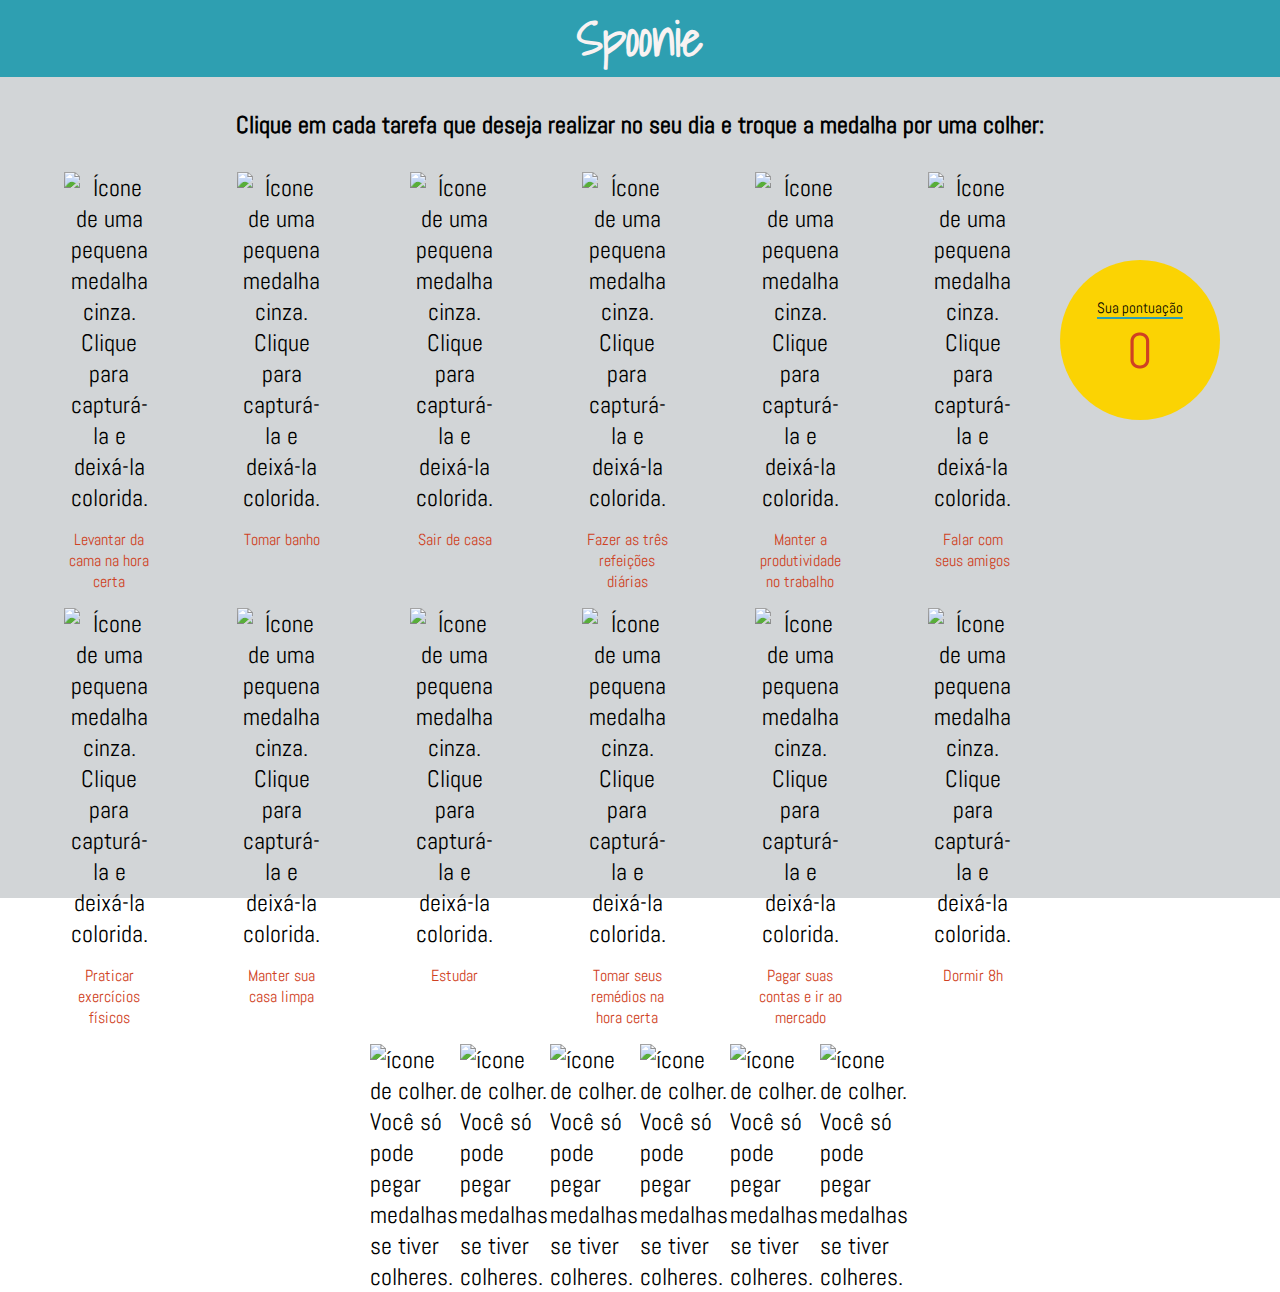
==== game.html @ 8041890f "MVP pronto. Falta conteúdo da página resultados" ====
<!DOCTYPE html>
<html>
<head>
    <meta charset="utf-8" />
    <meta http-equiv="X-UA-Compatible" content="IE=edge">
    <meta name="description" content="Jogo online para escolher colheres em troca de conquistas diárias">
    <title>Spoonie | Você consegue chegar ao fim do dia?</title>
    <link href="https://fonts.googleapis.com/css?family=Abel|Shadows+Into+Light" rel="stylesheet"> 
    <link rel="stylesheet" type="text/css" media="screen" href="./assets/css/main.css" />
</head>
<body>
    <nav>
        <!-- <a href="index.html"><img src="./assets/img/left-arrow.svg" alt="Ícone de seta para a esquerda. Clicar para voltar à tela inicial."></a> -->
        <a href="index.html"><h1>Spoonie</h1></a>
        <!-- <a href="results.html"><img src="./assets/img/right-arrow.svg" alt="ícone de seta para a direita. Clicar para finalizar a partida."></a> -->
    </nav>
    <main>
        <section id="game">
            <h4>Clique em cada tarefa que deseja realizar no seu dia e troque a medalha por uma colher:</h4>
            <div id="all_badges">
                <div class="badges_container">
                    <img src="./assets/img/greymedal.svg" alt="Ícone de uma pequena medalha cinza. Clique para capturá-la e deixá-la colorida." class="badge" id="c0">
                    <p>Levantar da cama na hora certa</p>
                </div>
                <div class="badges_container">
                    <img src="./assets/img/greymedal.svg" alt="Ícone de uma pequena medalha cinza. Clique para capturá-la e deixá-la colorida." class="badge" id="c1">
                    <p>Tomar banho</p>
                </div>
                <div class="badges_container">
                    <img src="./assets/img/greymedal.svg" alt="Ícone de uma pequena medalha cinza. Clique para capturá-la e deixá-la colorida." class="badge" id="c2">
                    <p>Sair de casa</p>
                </div>
                <div class="badges_container">
                    <img src="./assets/img/greymedal.svg" alt="Ícone de uma pequena medalha cinza. Clique para capturá-la e deixá-la colorida." class="badge" id="c3">
                    <p>Fazer as três refeições diárias</p>
                </div>
                <div class="badges_container">
                    <img src="./assets/img/greymedal.svg" alt="Ícone de uma pequena medalha cinza. Clique para capturá-la e deixá-la colorida." class="badge" id="c4">
                    <p>Manter a produtividade no trabalho</p>
                </div>
                <div class="badges_container">
                    <img src="./assets/img/greymedal.svg" alt="Ícone de uma pequena medalha cinza. Clique para capturá-la e deixá-la colorida." class="badge" id="c5">
                    <p>Falar com seus amigos</p>
                </div>
                <div class="badges_container">
                    <img src="./assets/img/greymedal.svg" alt="Ícone de uma pequena medalha cinza. Clique para capturá-la e deixá-la colorida." class="badge" id="c6">
                    <p>Praticar exercícios físicos</p>
                </div>
                <div class="badges_container">
                    <img src="./assets/img/greymedal.svg" alt="Ícone de uma pequena medalha cinza. Clique para capturá-la e deixá-la colorida." class="badge" id="c7">
                    <p>Manter sua casa limpa</p>
                </div>
                <div class="badges_container">
                    <img src="./assets/img/greymedal.svg" alt="Ícone de uma pequena medalha cinza. Clique para capturá-la e deixá-la colorida." class="badge" id="c8">
                    <p>Estudar</p>
                </div>
                <div class="badges_container">
                    <img src="./assets/img/greymedal.svg" alt="Ícone de uma pequena medalha cinza. Clique para capturá-la e deixá-la colorida." class="badge" id="c9">
                    <p>Tomar seus remédios na hora certa</p>
                </div>
                <div class="badges_container">
                    <img src="./assets/img/greymedal.svg" alt="Ícone de uma pequena medalha cinza. Clique para capturá-la e deixá-la colorida." class="badge" id="c10">
                    <p>Pagar suas contas e ir ao mercado</p>
                </div>
                <div class="badges_container">
                    <img src="./assets/img/greymedal.svg" alt="Ícone de uma pequena medalha cinza. Clique para capturá-la e deixá-la colorida." class="badge" id="c11">
                    <p>Dormir 8h</p>
                </div>
            </div>
            <div id="all_spoons">
                <img src="./assets/img/teaspoon.svg" alt="ícone de colher. Você só pode pegar medalhas se tiver colheres." class="spoon">
                <img src="./assets/img/teaspoon.svg" alt="ícone de colher. Você só pode pegar medalhas se tiver colheres." class="spoon">
                <img src="./assets/img/teaspoon.svg" alt="ícone de colher. Você só pode pegar medalhas se tiver colheres." class="spoon">
                <img src="./assets/img/teaspoon.svg" alt="ícone de colher. Você só pode pegar medalhas se tiver colheres." class="spoon">
                <img src="./assets/img/teaspoon.svg" alt="ícone de colher. Você só pode pegar medalhas se tiver colheres." class="spoon">
                <img src="./assets/img/teaspoon.svg" alt="ícone de colher. Você só pode pegar medalhas se tiver colheres." class="spoon">
            </div>
            <div id="score">
                <p class="score_subtitle">Sua pontuação</p>
                <p id="score_p">0</p>
            </div>
            <div id="myModal" class="modal">
                <div class="modal-content">
                  <div class="modal-header">
                    <h2>Você não pode realizar tarefas sem colheres! :( </h2>
                    <div id="buttons">
                        <button id="button_out" class="modal_button" target="_blank">Tentar de novo</a>
                        <button id="button_end" class="modal_button" target="_blank">Finalizar partida</a>
                    </div>
                  </div>
                </div>
              </div>
        </section>
    </main>
    
    <script type="text/javascript" src="./assets/js/main.js"></script>
</body>
</html>
---- assets/css/main.css ----
*,
body {
    box-sizing: border-box;
    font-family: 'Abel', sans-serif;
    font-size: 24px;
}
@media (max-width: 768px) {
    * {
        font-size: 15px;
    }
}

body {
    margin: 0;
}

nav {
    background-color: #2E9FB1;
    width: 100%;
    display: flex;
    justify-content: space-around;
    align-items: center;
}

nav img {
    width: 54px;
}

nav a {
    text-decoration: none;
}

h1 {
    font-family: 'Shadows Into Light', cursive;
    font-size: 48px;
    color: #F8F2F2;
    margin: 0;
}

main {
    display: flex;
    flex-direction: column;
    align-items: center;
}

#initial_main {
    width: 80vh;
    height: 80vh;
    background-color: #D2D5D7;
    border-radius: 100%;
    margin-top: 15px;
    display: flex;
    flex-direction: column;
    justify-content: center;
}
@media (max-width: 768px) {
    #initial_main {
        margin-top: 25px;
        width: 90vw;
        height: 90vw;
    }
}

#initial_main div {
    display: flex;
    flex-direction: column;
    align-items: center;
    /* width: 90%; */
    margin: 0 auto;
}

.intro_p {
    width: 73%;
}

.my_button {
    padding: 5px;
    border: 2px #2E9FB1 solid;
    text-decoration: none;
    color: #2E9FB1;
}

#game {
    background-color: #D2D5D7;
    width: 100vw;
    height: calc(100vh - 79px);
}
@media (max-width: 768px) {
    #game {
        height: 100%;
    }
}

h4 {
    text-align: center;
    padding: 0 10px;
}

#all_badges {
    width: 90vw;
    margin: 0 auto;
    display: flex;
    justify-content: left;
    flex-wrap: wrap;
}
@media(max-width: 768px) {
    #all_badges {
        justify-content: center;
    }
}

.badges_container {
    display: flex;
    flex-direction: column;
    width: 15%;
    text-align: center;
}
@media(max-width: 768px) {
    .badges_container {
        width: auto;
    }
}

.badges_container p {
    font-size: 16px;
    width: 90px;
    color: #cf4123;
}

.badge {
    width: 90px;
}
.badge:focus,
.badge:hover {
    cursor: pointer;
}

#all_spoons {
    display: flex;
    flex-wrap: wrap;
    justify-content: center;
    /* width: 90vw; */
}

.spoon {
    width: 90px;
}

#score {
    position: absolute;
    right: 60px;
    top: 260px;
    display: flex;
    flex-direction: column;
    align-items: center;
    justify-content: center;
    background-color: #FBD303;
    border-radius: 50%;
    width: 160px;
    height: 160px;
}
@media (max-width: 1024px) {
    #score {
        right: 20px;
    }
}
@media (max-width: 768px) {
    #score {
        position: initial;
        margin: 25px auto;
    }
}

.score_subtitle {
    margin: 0;
    font-size: 15px;
    border-bottom: #2E9FB1 2px solid;
}

#score_p {
    margin: 0;
    font-size: 50px;
    color: #cf4123;
}

.modal {
    display: none;
    position: fixed;
    z-index: 1;
    padding-top: 100px;
    left: 0;
    top: 0px;
    width: 100%;
    height: 100%;
    background-color: rgba(0,0,0,0.4);
}

.modal-content {
    position: relative;
    margin: auto;
    padding: 0;
    width: 50%;
    box-shadow: 0 4px 8px 0 rgba(0,0,0,0.2),0 6px 20px 0 rgba(0,0,0,0.19);
    -webkit-animation-name: animatetop;
    -webkit-animation-duration: 0.2s;
    animation-name: animatetop;
    animation-duration: 0.2s
}

@-webkit-keyframes animatetop {
    from {top:-300px; opacity:0} 
    to {top:0; opacity:1}
}
@keyframes animatetop {
    from {top:-300px; opacity:0}
    to {top:0; opacity:1}
}

h2 {
    text-align: center;
    margin: 0;
}

.modal-header {
    padding: 40px 10px;
    background-color: #2E9FB1;
    color: white;
}
@media (max-width: 488px) {
    .modal-header {
        padding: 25px 15px;
    }
}

#buttons {
    display: flex;
    justify-content: space-around;
}
@media (max-width: 488px) {
    #buttons {
        flex-direction: column;
    }
}

.modal_button {
    float: left;
    padding: 5px;
    border: 2px #ffffff solid;
    background-color: #2E9FB1;
    color: #ffffff;
}
.modal_button:focus,
.modal_button:hover {
    cursor: pointer;
}
@media(max-width: 488px) {
    .modal_button {
        margin-top: 25px;
    }
}

#end_main {
    /* width: 100vw; */
    background-color: #D2D5D7;
    display: flex;
    flex-direction: column;
    justify-content: center;
    align-items: center;
}

#end_main div {
    width: 63%;
    display: flex;
    flex-direction: column;
    justify-content: center;
    align-items: center;
}

footer {
    background: #2e9fb1;
    padding: 2px 0;
    text-align: center;


    width: 100%;
}

footer p {
    font-size: 13px;
    font-family: sans-serif;
    color: #151515;
}
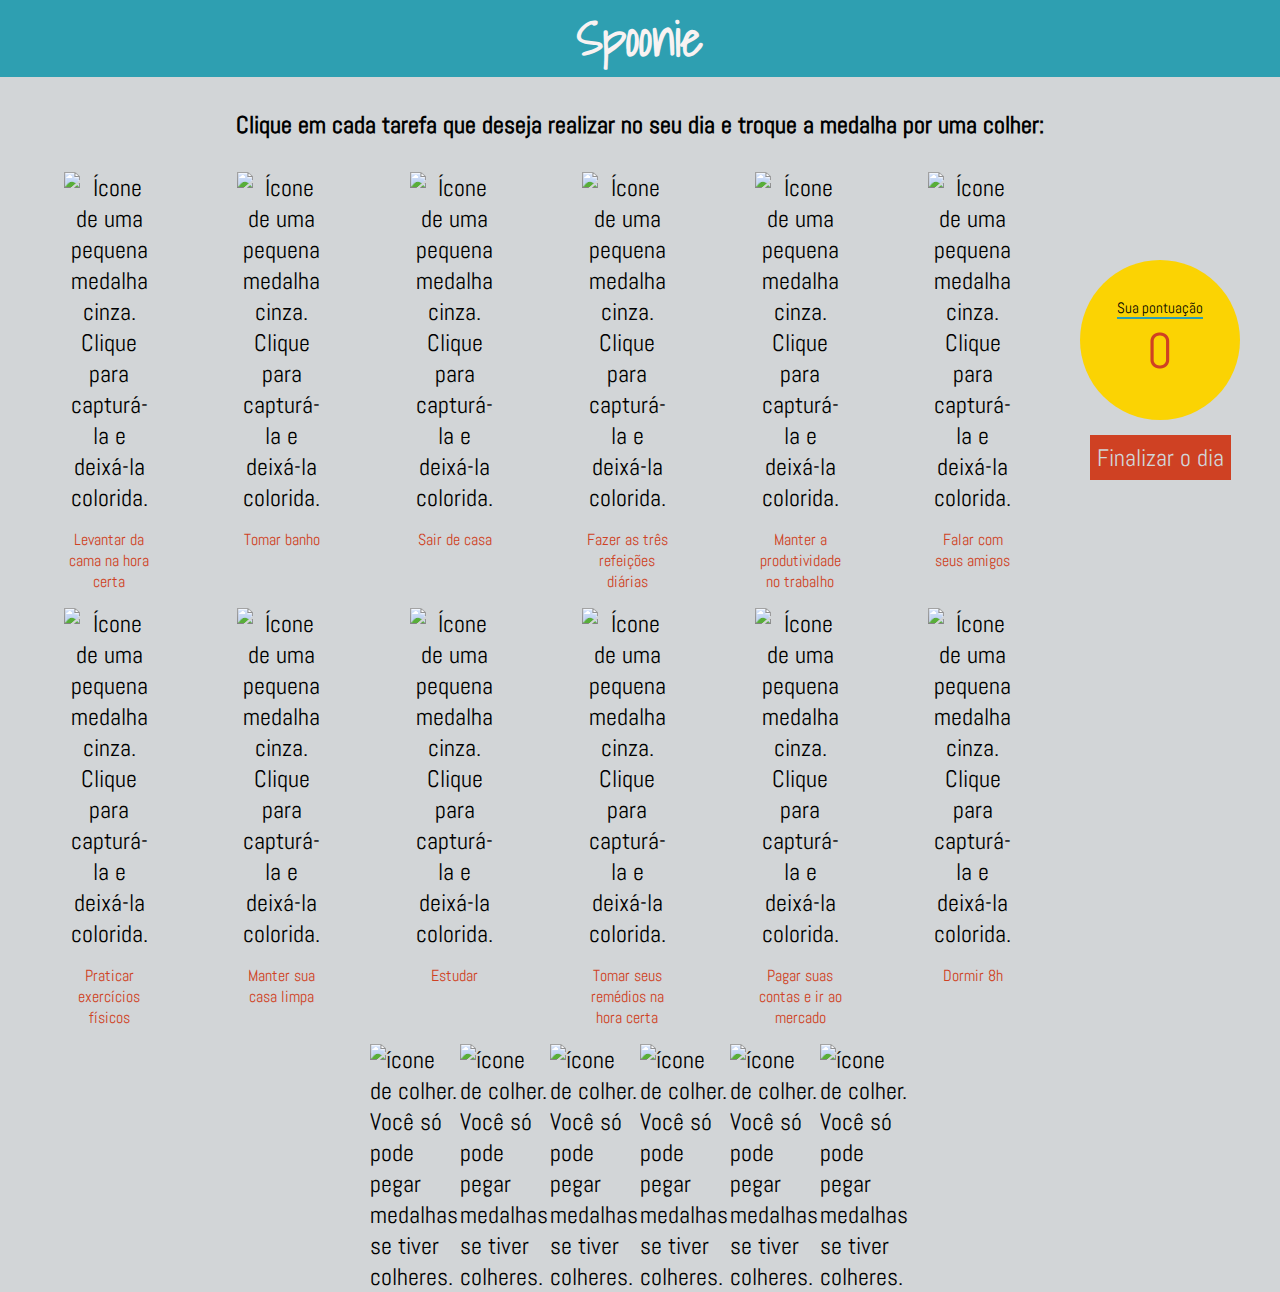
==== commit b7d1739a: "Interaction message completed" ====
--- a/game.html
+++ b/game.html
@@ -19,51 +19,51 @@
             <h4>Clique em cada tarefa que deseja realizar no seu dia e troque a medalha por uma colher:</h4>
             <div id="all_badges">
                 <div class="badges_container">
-                    <img src="./assets/img/greymedal.svg" alt="Ícone de uma pequena medalha cinza. Clique para capturá-la e deixá-la colorida." class="badge" id="c0">
+                    <img src="./assets/img/greymedal.svg" alt="Ícone de uma pequena medalha cinza. Clique para capturá-la e deixá-la colorida." class="badge" value="levantou">
                     <p>Levantar da cama na hora certa</p>
                 </div>
                 <div class="badges_container">
-                    <img src="./assets/img/greymedal.svg" alt="Ícone de uma pequena medalha cinza. Clique para capturá-la e deixá-la colorida." class="badge" id="c1">
+                    <img src="./assets/img/greymedal.svg" alt="Ícone de uma pequena medalha cinza. Clique para capturá-la e deixá-la colorida." class="badge" value='banho'>
                     <p>Tomar banho</p>
                 </div>
                 <div class="badges_container">
-                    <img src="./assets/img/greymedal.svg" alt="Ícone de uma pequena medalha cinza. Clique para capturá-la e deixá-la colorida." class="badge" id="c2">
+                    <img src="./assets/img/greymedal.svg" alt="Ícone de uma pequena medalha cinza. Clique para capturá-la e deixá-la colorida." class="badge" value='saiu'>
                     <p>Sair de casa</p>
                 </div>
                 <div class="badges_container">
-                    <img src="./assets/img/greymedal.svg" alt="Ícone de uma pequena medalha cinza. Clique para capturá-la e deixá-la colorida." class="badge" id="c3">
+                    <img src="./assets/img/greymedal.svg" alt="Ícone de uma pequena medalha cinza. Clique para capturá-la e deixá-la colorida." class="badge" value='comeu'>
                     <p>Fazer as três refeições diárias</p>
                 </div>
                 <div class="badges_container">
-                    <img src="./assets/img/greymedal.svg" alt="Ícone de uma pequena medalha cinza. Clique para capturá-la e deixá-la colorida." class="badge" id="c4">
+                    <img src="./assets/img/greymedal.svg" alt="Ícone de uma pequena medalha cinza. Clique para capturá-la e deixá-la colorida." class="badge" value='produziu'>
                     <p>Manter a produtividade no trabalho</p>
                 </div>
                 <div class="badges_container">
-                    <img src="./assets/img/greymedal.svg" alt="Ícone de uma pequena medalha cinza. Clique para capturá-la e deixá-la colorida." class="badge" id="c5">
+                    <img src="./assets/img/greymedal.svg" alt="Ícone de uma pequena medalha cinza. Clique para capturá-la e deixá-la colorida." class="badge" value='amigos'>
                     <p>Falar com seus amigos</p>
                 </div>
                 <div class="badges_container">
-                    <img src="./assets/img/greymedal.svg" alt="Ícone de uma pequena medalha cinza. Clique para capturá-la e deixá-la colorida." class="badge" id="c6">
+                    <img src="./assets/img/greymedal.svg" alt="Ícone de uma pequena medalha cinza. Clique para capturá-la e deixá-la colorida." class="badge" value='exercícios'>
                     <p>Praticar exercícios físicos</p>
                 </div>
                 <div class="badges_container">
-                    <img src="./assets/img/greymedal.svg" alt="Ícone de uma pequena medalha cinza. Clique para capturá-la e deixá-la colorida." class="badge" id="c7">
+                    <img src="./assets/img/greymedal.svg" alt="Ícone de uma pequena medalha cinza. Clique para capturá-la e deixá-la colorida." class="badge" value='limpou'>
                     <p>Manter sua casa limpa</p>
                 </div>
                 <div class="badges_container">
-                    <img src="./assets/img/greymedal.svg" alt="Ícone de uma pequena medalha cinza. Clique para capturá-la e deixá-la colorida." class="badge" id="c8">
+                    <img src="./assets/img/greymedal.svg" alt="Ícone de uma pequena medalha cinza. Clique para capturá-la e deixá-la colorida." class="badge" value='estudou'>
                     <p>Estudar</p>
                 </div>
                 <div class="badges_container">
-                    <img src="./assets/img/greymedal.svg" alt="Ícone de uma pequena medalha cinza. Clique para capturá-la e deixá-la colorida." class="badge" id="c9">
+                    <img src="./assets/img/greymedal.svg" alt="Ícone de uma pequena medalha cinza. Clique para capturá-la e deixá-la colorida." class="badge" value='remédios'>
                     <p>Tomar seus remédios na hora certa</p>
                 </div>
                 <div class="badges_container">
-                    <img src="./assets/img/greymedal.svg" alt="Ícone de uma pequena medalha cinza. Clique para capturá-la e deixá-la colorida." class="badge" id="c10">
+                    <img src="./assets/img/greymedal.svg" alt="Ícone de uma pequena medalha cinza. Clique para capturá-la e deixá-la colorida." class="badge" value='mercado'>
                     <p>Pagar suas contas e ir ao mercado</p>
                 </div>
                 <div class="badges_container">
-                    <img src="./assets/img/greymedal.svg" alt="Ícone de uma pequena medalha cinza. Clique para capturá-la e deixá-la colorida." class="badge" id="c11">
+                    <img src="./assets/img/greymedal.svg" alt="Ícone de uma pequena medalha cinza. Clique para capturá-la e deixá-la colorida." class="badge" value='dormiu'>
                     <p>Dormir 8h</p>
                 </div>
             </div>
@@ -75,21 +75,37 @@
                 <img src="./assets/img/teaspoon.svg" alt="ícone de colher. Você só pode pegar medalhas se tiver colheres." class="spoon">
                 <img src="./assets/img/teaspoon.svg" alt="ícone de colher. Você só pode pegar medalhas se tiver colheres." class="spoon">
             </div>
-            <div id="score">
-                <p class="score_subtitle">Sua pontuação</p>
-                <p id="score_p">0</p>
+            <div id="sidebar">
+                <div id="score">
+                    <p class="score_subtitle">Sua pontuação</p>
+                    <p id="score_p">0</p>
+                </div>
+                <div id="div_button">
+                    <button id="try_win">Finalizar o dia</button>
+                </div>
             </div>
-            <div id="myModal" class="modal">
-                <div class="modal-content">
-                  <div class="modal-header">
+            <div id="my_modal" class="modal">
+                <div class="modal_content">
+                  <div class="modal_header">
                     <h2>Você não pode realizar tarefas sem colheres! :( </h2>
-                    <div id="buttons">
-                        <button id="button_out" class="modal_button" target="_blank">Tentar de novo</a>
-                        <button id="button_end" class="modal_button" target="_blank">Finalizar partida</a>
+                    <div class="buttons">
+                        <button id="button_out" class="modal_button">Começar de novo</button>
+                        <button id="button_end" class="modal_button">Finalizar partida</button>
                     </div>
                   </div>
                 </div>
-              </div>
+            </div>
+            <div id="modal_alert" class="modal">
+                <div class="modal_content">
+                    <div class="modal_header">
+                        <h2 id="interactionText"></h2>
+                        <div class="buttons">
+                            <button id="button_continue" class="modal_button">Continuar jogando</button>
+                            <button id="button_giveup" class="modal_button">Finalizar partida</button>
+                        </div>
+                    </div>
+                </div>
+            </div>
         </section>
     </main>
     
--- a/assets/css/main.css
+++ b/assets/css/main.css
@@ -12,6 +12,7 @@
 
 body {
     margin: 0;
+    background-color: #D2D5D7;
 }
 
 nav {
@@ -35,6 +36,7 @@
     font-size: 48px;
     color: #F8F2F2;
     margin: 0;
+
 }
 
 main {
@@ -46,7 +48,7 @@
 #initial_main {
     width: 80vh;
     height: 80vh;
-    background-color: #D2D5D7;
+    background-color: #2e9fb1;
     border-radius: 100%;
     margin-top: 15px;
     display: flex;
@@ -75,15 +77,15 @@
 
 .my_button {
     padding: 5px;
-    border: 2px #2E9FB1 solid;
+    border: 2px #D2D5D7 solid;
     text-decoration: none;
-    color: #2E9FB1;
+    color: #D2D5D7;
 }
 
 #game {
     background-color: #D2D5D7;
     width: 100vw;
-    height: calc(100vh - 79px);
+    height: calc(100% - 79px);
 }
 @media (max-width: 768px) {
     #game {
@@ -103,7 +105,7 @@
     justify-content: left;
     flex-wrap: wrap;
 }
-@media(max-width: 768px) {
+@media(max-width: 988px) {
     #all_badges {
         justify-content: center;
     }
@@ -146,10 +148,22 @@
     width: 90px;
 }
 
+#sidebar {
+    display: flex;
+    flex-direction: column;
+    align-items: center;
+    position: absolute;
+    right: 40px;
+    top: 260px;
+}
+@media (max-width: 988px) {
+    #sidebar {
+        position: initial;
+        margin: 25px auto;
+    }
+}
+
 #score {
-    position: absolute;
-    right: 60px;
-    top: 260px;
     display: flex;
     flex-direction: column;
     align-items: center;
@@ -158,17 +172,7 @@
     border-radius: 50%;
     width: 160px;
     height: 160px;
-}
-@media (max-width: 1024px) {
-    #score {
-        right: 20px;
-    }
-}
-@media (max-width: 768px) {
-    #score {
-        position: initial;
-        margin: 25px auto;
-    }
+    margin-bottom: 15px;
 }
 
 .score_subtitle {
@@ -181,6 +185,33 @@
     margin: 0;
     font-size: 50px;
     color: #cf4123;
+}
+
+#try_win {
+    padding: 5px;
+    border: 2px #cf4123 solid;
+    text-decoration: none;
+    color: rgb(210, 213, 215);
+    background-color: #cf4123;
+}
+#try_win:focus,
+#try_win:hover {
+    cursor: pointer;
+}
+@media (max-width: 1024px) {
+    #try_win {
+        right: 20px;
+    }
+}
+@media (max-width: 768px) {
+    #try_win {
+        position: initial;
+        margin: 10px auto;
+    }
+}
+
+#div_button {
+    display: flex;
 }
 
 .modal {
@@ -195,7 +226,7 @@
     background-color: rgba(0,0,0,0.4);
 }
 
-.modal-content {
+.modal_content {
     position: relative;
     margin: auto;
     padding: 0;
@@ -218,26 +249,26 @@
 
 h2 {
     text-align: center;
-    margin: 0;
-}
-
-.modal-header {
+    margin: 0 0 10px 0;
+}
+
+.modal_header {
     padding: 40px 10px;
     background-color: #2E9FB1;
     color: white;
 }
 @media (max-width: 488px) {
-    .modal-header {
+    .modal_header {
         padding: 25px 15px;
     }
 }
 
-#buttons {
+.buttons {
     display: flex;
     justify-content: space-around;
 }
 @media (max-width: 488px) {
-    #buttons {
+    .buttons {
         flex-direction: column;
     }
 }
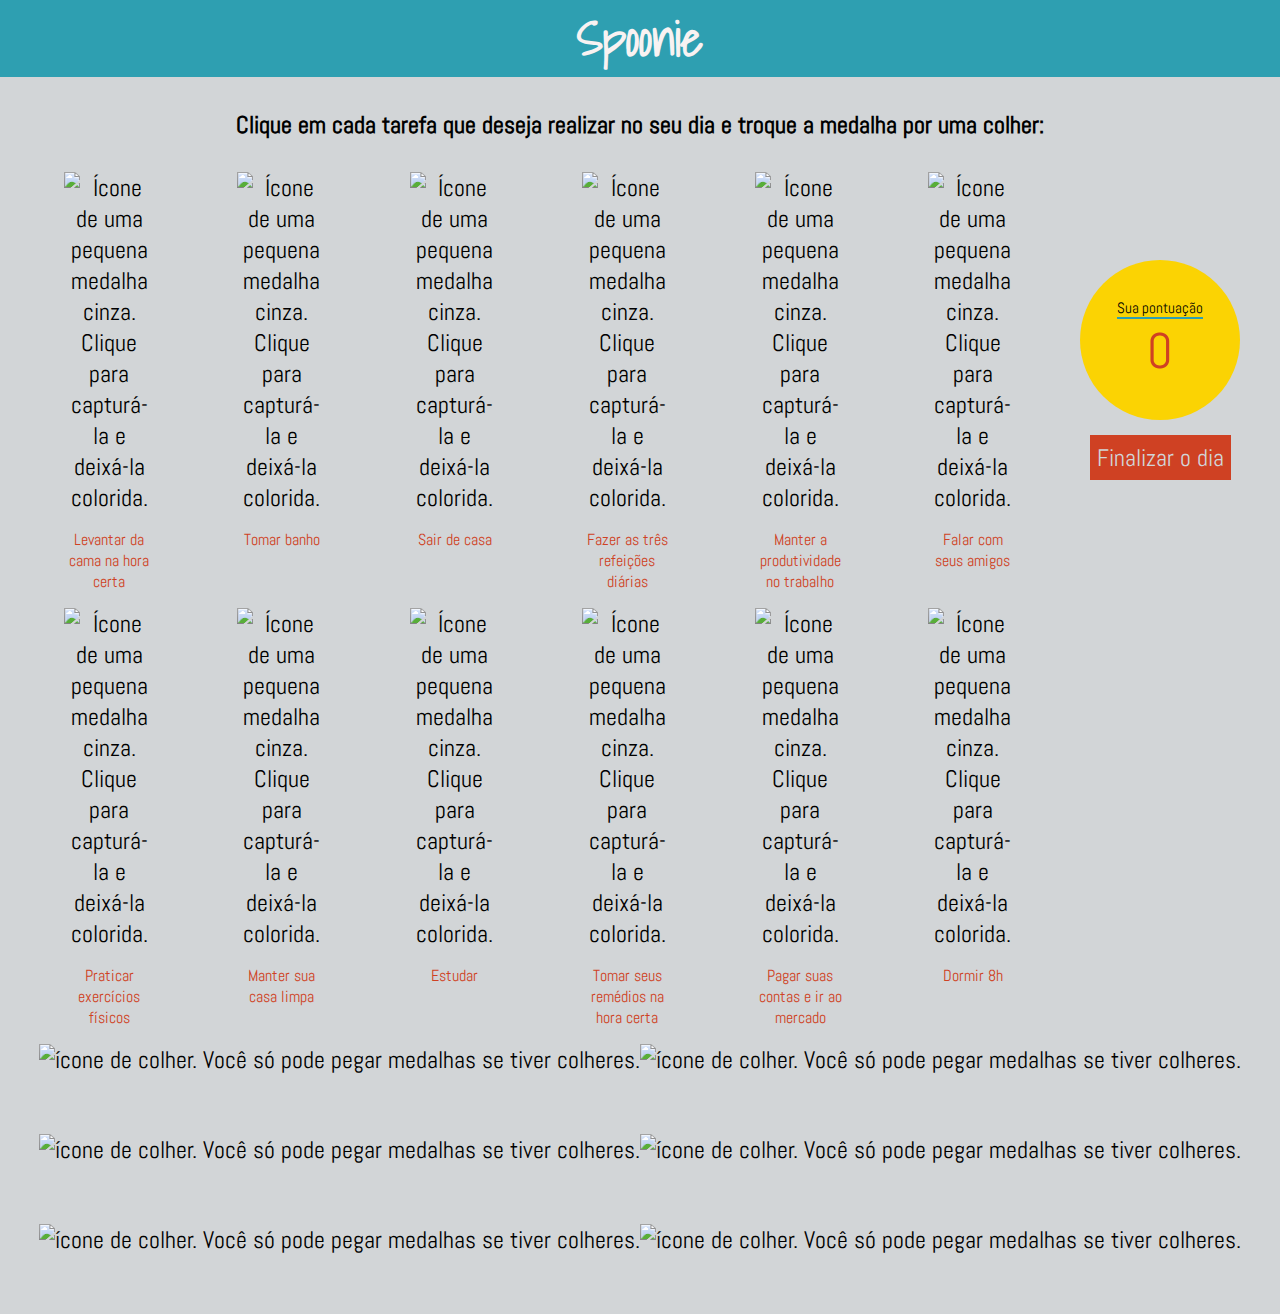
==== commit e6ad79fe: "Progressive Web App final version" ====
--- a/game.html
+++ b/game.html
@@ -5,14 +5,15 @@
     <meta http-equiv="X-UA-Compatible" content="IE=edge">
     <meta name="description" content="Jogo online para escolher colheres em troca de conquistas diárias">
     <title>Spoonie | Você consegue chegar ao fim do dia?</title>
+    <meta name="viewport" content="width=device-width, initial-scale=1">
+    <link rel='shortcut icon' type='image/x-icon' href='./favicon.ico' />
+    <link rel="manifest" href="./manifest.json">
     <link href="https://fonts.googleapis.com/css?family=Abel|Shadows+Into+Light" rel="stylesheet"> 
     <link rel="stylesheet" type="text/css" media="screen" href="./assets/css/main.css" />
 </head>
 <body>
     <nav>
-        <!-- <a href="index.html"><img src="./assets/img/left-arrow.svg" alt="Ícone de seta para a esquerda. Clicar para voltar à tela inicial."></a> -->
         <a href="index.html"><h1>Spoonie</h1></a>
-        <!-- <a href="results.html"><img src="./assets/img/right-arrow.svg" alt="ícone de seta para a direita. Clicar para finalizar a partida."></a> -->
     </nav>
     <main>
         <section id="game">
--- a/assets/css/main.css
+++ b/assets/css/main.css
@@ -84,13 +84,7 @@
 
 #game {
     background-color: #D2D5D7;
-    width: 100vw;
     height: calc(100% - 79px);
-}
-@media (max-width: 768px) {
-    #game {
-        height: 100%;
-    }
 }
 
 h4 {
@@ -141,11 +135,16 @@
     display: flex;
     flex-wrap: wrap;
     justify-content: center;
-    /* width: 90vw; */
+    height: 93px;
+}
+@media(max-width: 988px){
+    #all_spoons {
+        height: auto;
+    }
 }
 
 .spoon {
-    width: 90px;
+    height: 90px;
 }
 
 #sidebar {
@@ -291,7 +290,7 @@
 }
 
 #end_main {
-    /* width: 100vw; */
+    margin-top: 20px;
     background-color: #D2D5D7;
     display: flex;
     flex-direction: column;
@@ -305,14 +304,32 @@
     flex-direction: column;
     justify-content: center;
     align-items: center;
+}
+
+#end_main p {
+    margin: 10px 0;
+}
+
+#end_numbers {
+    margin: 0 40px;
+    text-align: center;
+}
+
+#end_numbers span {
+    color: #2E9FB1;
+    font-weight: bold;
+    font-size: 45px;
+}
+@media(max-width: 768px) {
+    #end_numbers span {
+        font-size: 25px;
+    }
 }
 
 footer {
     background: #2e9fb1;
     padding: 2px 0;
     text-align: center;
-
-
     width: 100%;
 }
 
@@ -320,4 +337,10 @@
     font-size: 13px;
     font-family: sans-serif;
     color: #151515;
+}
+
+@media(max-width: 768px) {
+    footer p {
+        margin: 13px 10px;
+    }
 }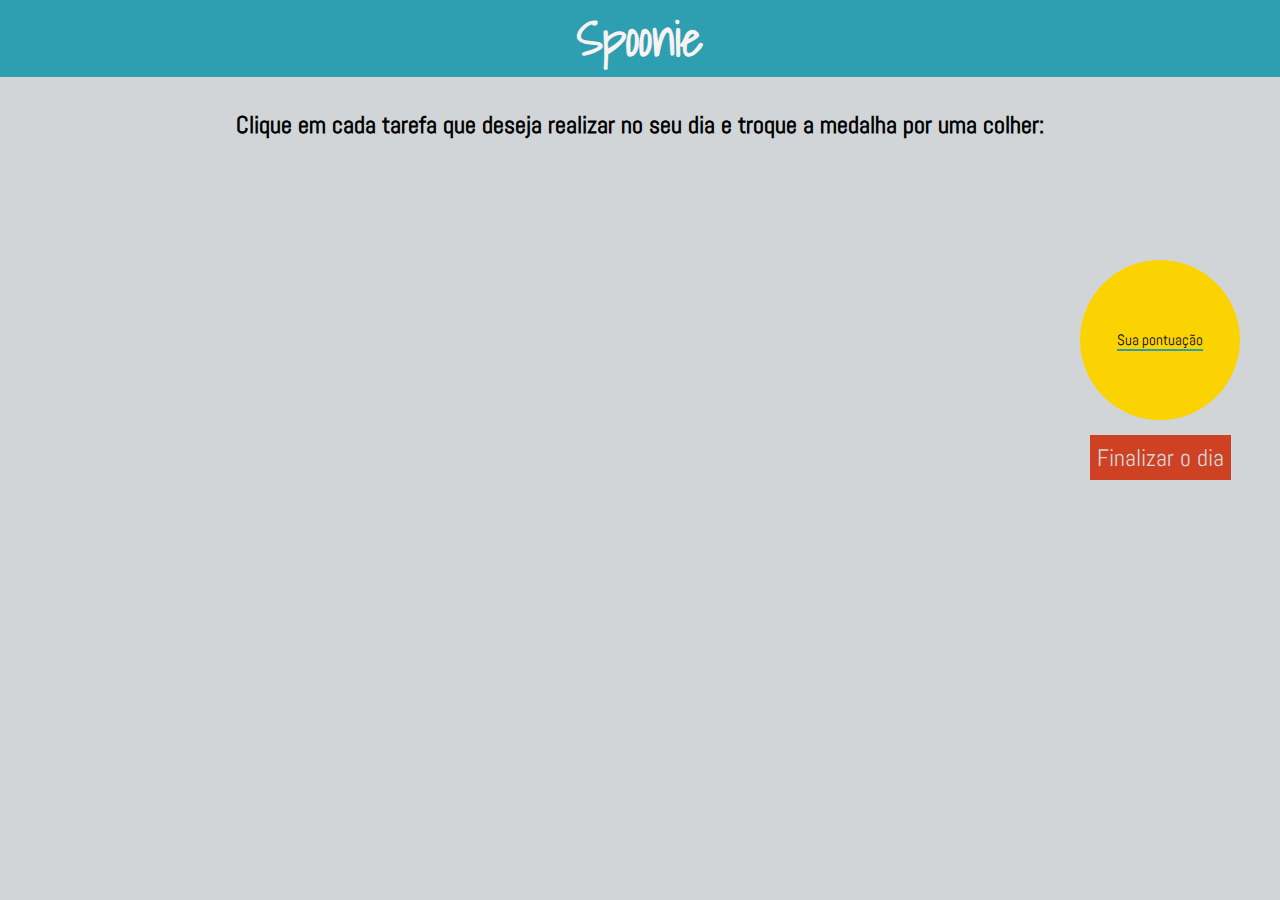
==== commit 6a278123: "add result behavior" ====
--- a/game.html
+++ b/game.html
@@ -4,8 +4,8 @@
     <meta charset="utf-8" />
     <meta http-equiv="X-UA-Compatible" content="IE=edge">
     <meta name="description" content="Jogo online para escolher colheres em troca de conquistas diárias">
+    <meta name="viewport" content="width=device-width, initial-scale=1">
     <title>Spoonie | Você consegue chegar ao fim do dia?</title>
-    <meta name="viewport" content="width=device-width, initial-scale=1">
     <link rel='shortcut icon' type='image/x-icon' href='./favicon.ico' />
     <link rel="manifest" href="./manifest.json">
     <link href="https://fonts.googleapis.com/css?family=Abel|Shadows+Into+Light" rel="stylesheet"> 
@@ -18,98 +18,31 @@
     <main>
         <section id="game">
             <h4>Clique em cada tarefa que deseja realizar no seu dia e troque a medalha por uma colher:</h4>
-            <div id="all_badges">
-                <div class="badges_container">
-                    <img src="./assets/img/greymedal.svg" alt="Ícone de uma pequena medalha cinza. Clique para capturá-la e deixá-la colorida." class="badge" value="levantou">
-                    <p>Levantar da cama na hora certa</p>
-                </div>
-                <div class="badges_container">
-                    <img src="./assets/img/greymedal.svg" alt="Ícone de uma pequena medalha cinza. Clique para capturá-la e deixá-la colorida." class="badge" value='banho'>
-                    <p>Tomar banho</p>
-                </div>
-                <div class="badges_container">
-                    <img src="./assets/img/greymedal.svg" alt="Ícone de uma pequena medalha cinza. Clique para capturá-la e deixá-la colorida." class="badge" value='saiu'>
-                    <p>Sair de casa</p>
-                </div>
-                <div class="badges_container">
-                    <img src="./assets/img/greymedal.svg" alt="Ícone de uma pequena medalha cinza. Clique para capturá-la e deixá-la colorida." class="badge" value='comeu'>
-                    <p>Fazer as três refeições diárias</p>
-                </div>
-                <div class="badges_container">
-                    <img src="./assets/img/greymedal.svg" alt="Ícone de uma pequena medalha cinza. Clique para capturá-la e deixá-la colorida." class="badge" value='produziu'>
-                    <p>Manter a produtividade no trabalho</p>
-                </div>
-                <div class="badges_container">
-                    <img src="./assets/img/greymedal.svg" alt="Ícone de uma pequena medalha cinza. Clique para capturá-la e deixá-la colorida." class="badge" value='amigos'>
-                    <p>Falar com seus amigos</p>
-                </div>
-                <div class="badges_container">
-                    <img src="./assets/img/greymedal.svg" alt="Ícone de uma pequena medalha cinza. Clique para capturá-la e deixá-la colorida." class="badge" value='exercícios'>
-                    <p>Praticar exercícios físicos</p>
-                </div>
-                <div class="badges_container">
-                    <img src="./assets/img/greymedal.svg" alt="Ícone de uma pequena medalha cinza. Clique para capturá-la e deixá-la colorida." class="badge" value='limpou'>
-                    <p>Manter sua casa limpa</p>
-                </div>
-                <div class="badges_container">
-                    <img src="./assets/img/greymedal.svg" alt="Ícone de uma pequena medalha cinza. Clique para capturá-la e deixá-la colorida." class="badge" value='estudou'>
-                    <p>Estudar</p>
-                </div>
-                <div class="badges_container">
-                    <img src="./assets/img/greymedal.svg" alt="Ícone de uma pequena medalha cinza. Clique para capturá-la e deixá-la colorida." class="badge" value='remédios'>
-                    <p>Tomar seus remédios na hora certa</p>
-                </div>
-                <div class="badges_container">
-                    <img src="./assets/img/greymedal.svg" alt="Ícone de uma pequena medalha cinza. Clique para capturá-la e deixá-la colorida." class="badge" value='mercado'>
-                    <p>Pagar suas contas e ir ao mercado</p>
-                </div>
-                <div class="badges_container">
-                    <img src="./assets/img/greymedal.svg" alt="Ícone de uma pequena medalha cinza. Clique para capturá-la e deixá-la colorida." class="badge" value='dormiu'>
-                    <p>Dormir 8h</p>
-                </div>
-            </div>
-            <div id="all_spoons">
-                <img src="./assets/img/teaspoon.svg" alt="ícone de colher. Você só pode pegar medalhas se tiver colheres." class="spoon">
-                <img src="./assets/img/teaspoon.svg" alt="ícone de colher. Você só pode pegar medalhas se tiver colheres." class="spoon">
-                <img src="./assets/img/teaspoon.svg" alt="ícone de colher. Você só pode pegar medalhas se tiver colheres." class="spoon">
-                <img src="./assets/img/teaspoon.svg" alt="ícone de colher. Você só pode pegar medalhas se tiver colheres." class="spoon">
-                <img src="./assets/img/teaspoon.svg" alt="ícone de colher. Você só pode pegar medalhas se tiver colheres." class="spoon">
-                <img src="./assets/img/teaspoon.svg" alt="ícone de colher. Você só pode pegar medalhas se tiver colheres." class="spoon">
-            </div>
+            <ul id="all_badges" class="js-badges"></ul>
+            <div id="all_spoons"></div>
             <div id="sidebar">
                 <div id="score">
                     <p class="score_subtitle">Sua pontuação</p>
-                    <p id="score_p">0</p>
+                    <p id="score_text"></p>
                 </div>
                 <div id="div_button">
                     <button id="try_win">Finalizar o dia</button>
                 </div>
             </div>
-            <div id="my_modal" class="modal">
+            <div id="modal_reprove" class="modal is-hiddenModal">
                 <div class="modal_content">
                   <div class="modal_header">
-                    <h2>Você não pode realizar tarefas sem colheres! :( </h2>
+                    <h2 class="modal_text-content">Você não pode realizar tarefas sem colheres! :( </h2>
                     <div class="buttons">
-                        <button id="button_out" class="modal_button">Começar de novo</button>
+                        <button id="button_again" class="modal_button">Começar de novo</button>
                         <button id="button_end" class="modal_button">Finalizar partida</button>
                     </div>
                   </div>
                 </div>
             </div>
-            <div id="modal_alert" class="modal">
-                <div class="modal_content">
-                    <div class="modal_header">
-                        <h2 id="interactionText"></h2>
-                        <div class="buttons">
-                            <button id="button_continue" class="modal_button">Continuar jogando</button>
-                            <button id="button_giveup" class="modal_button">Finalizar partida</button>
-                        </div>
-                    </div>
-                </div>
-            </div>
         </section>
     </main>
     
-    <script type="text/javascript" src="./assets/js/main.js"></script>
+    <script type="module" src="./assets/js/index.js"></script>
 </body>
 </html>--- a/assets/css/main.css
+++ b/assets/css/main.css
@@ -67,11 +67,10 @@
     display: flex;
     flex-direction: column;
     align-items: center;
-    /* width: 90%; */
     margin: 0 auto;
 }
 
-.intro_p {
+.intro_text {
     width: 73%;
 }
 
@@ -180,7 +179,7 @@
     border-bottom: #2E9FB1 2px solid;
 }
 
-#score_p {
+#score_text {
     margin: 0;
     font-size: 50px;
     color: #cf4123;
@@ -214,7 +213,6 @@
 }
 
 .modal {
-    display: none;
     position: fixed;
     z-index: 1;
     padding-top: 100px;
@@ -326,6 +324,18 @@
     }
 }
 
+h5 {
+    color: #2E9FB1;
+    font-size: 40px;
+    text-align: center;
+    margin: 0 0 15px 0;
+}
+@media(max-width: 768px) {
+    h5 {
+        font-size: 28px;
+    }
+}
+
 footer {
     background: #2e9fb1;
     padding: 2px 0;
@@ -343,4 +353,12 @@
     footer p {
         margin: 13px 10px;
     }
+}
+
+.is-hiddenModal {
+    display: none;
+}
+
+.is-shownModal {
+    display: block;
 }